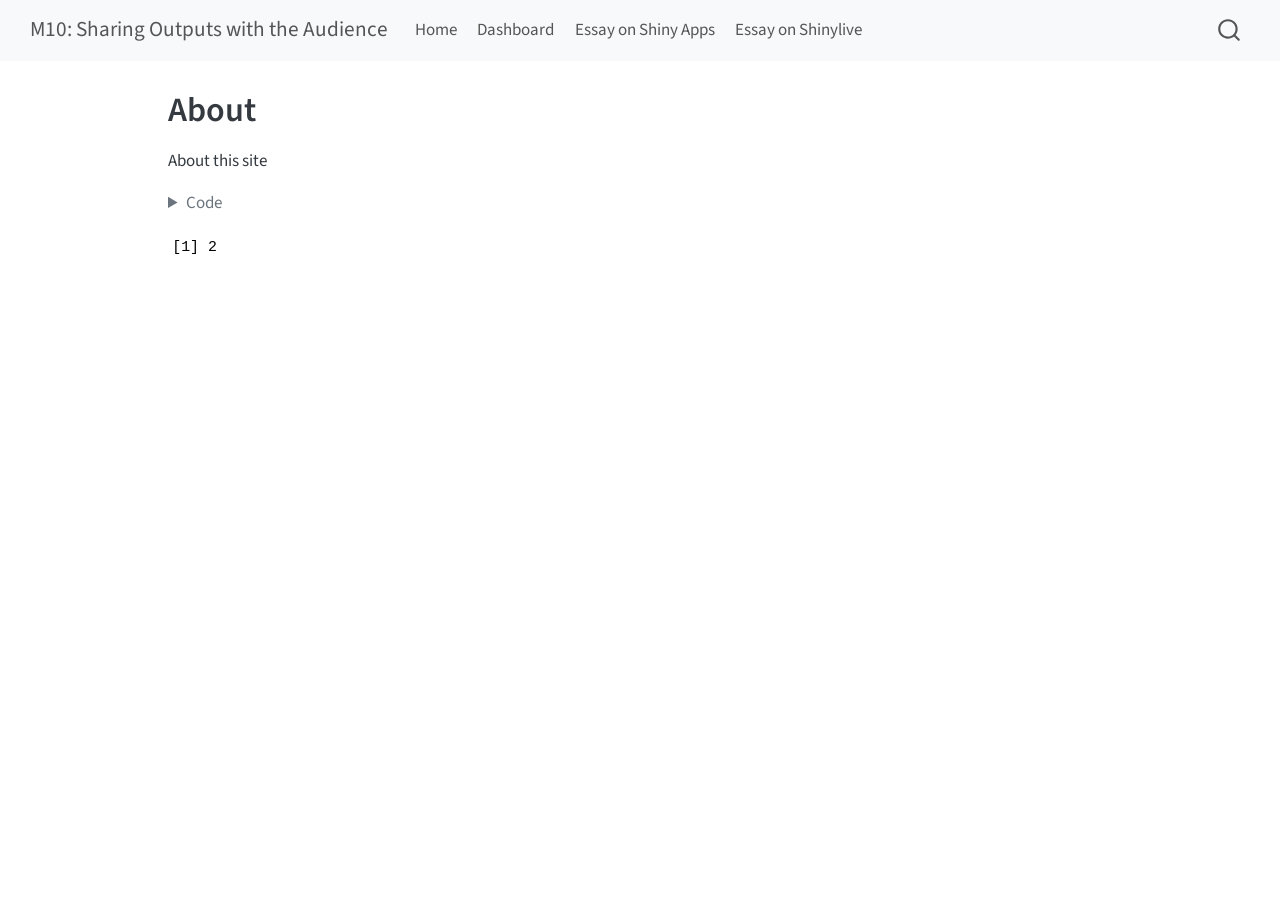
==== docs/about.html @ bc97d0a8 "Initial M10 Quarto website" ====
<!DOCTYPE html>
<html xmlns="http://www.w3.org/1999/xhtml" lang="en" xml:lang="en"><head>

<meta charset="utf-8">
<meta name="generator" content="quarto-1.9.37">

<meta name="viewport" content="width=device-width, initial-scale=1.0, user-scalable=yes">


<title>About – M10: Sharing Outputs with the Audience</title>
<style>
/* Default styles provided by pandoc.
** See https://pandoc.org/MANUAL.html#variables-for-html for config info.
*/
code{white-space: pre-wrap;}
span.smallcaps{font-variant: small-caps;}
div.columns{display: flex; gap: min(4vw, 1.5em);}
div.column{flex: auto; overflow-x: auto;}
div.hanging-indent{margin-left: 1.5em; text-indent: -1.5em;}
ul.task-list{list-style: none;}
ul.task-list li input[type="checkbox"] {
  width: 0.8em;
  margin: 0 0.8em 0.2em -1em; /* quarto-specific, see https://github.com/quarto-dev/quarto-cli/issues/4556 */ 
  vertical-align: middle;
}
/* CSS for syntax highlighting */
html { -webkit-text-size-adjust: 100%; }
pre > code.sourceCode { white-space: pre; position: relative; }
pre > code.sourceCode > span { display: inline-block; line-height: 1.25; }
pre > code.sourceCode > span:empty { height: 1.2em; }
.sourceCode { overflow: visible; }
code.sourceCode > span { color: inherit; text-decoration: inherit; }
div.sourceCode { margin: 1em 0; }
pre.sourceCode { margin: 0; }
@media screen {
div.sourceCode { overflow: auto; }
}
@media print {
pre > code.sourceCode { white-space: pre-wrap; }
pre > code.sourceCode > span { text-indent: -5em; padding-left: 5em; }
}
pre.numberSource code
  { counter-reset: source-line 0; }
pre.numberSource code > span
  { position: relative; left: -4em; counter-increment: source-line; }
pre.numberSource code > span > a:first-child::before
  { content: counter(source-line);
    position: relative; left: -1em; text-align: right; vertical-align: baseline;
    border: none; display: inline-block;
    -webkit-touch-callout: none; -webkit-user-select: none;
    -khtml-user-select: none; -moz-user-select: none;
    -ms-user-select: none; user-select: none;
    padding: 0 4px; width: 4em;
  }
pre.numberSource { margin-left: 3em;  padding-left: 4px; }
div.sourceCode
  {   }
@media screen {
pre > code.sourceCode > span > a:first-child::before { text-decoration: underline; }
}
</style>


<script src="site_libs/quarto-nav/quarto-nav.js"></script>
<script src="site_libs/quarto-nav/headroom.min.js"></script>
<script src="site_libs/clipboard/clipboard.min.js"></script>
<script src="site_libs/quarto-search/autocomplete.umd.js"></script>
<script src="site_libs/quarto-search/fuse.min.js"></script>
<script src="site_libs/quarto-search/quarto-search.js"></script>
<meta name="quarto:offset" content="./">
<script src="site_libs/quarto-html/quarto.js" type="module"></script>
<script src="site_libs/quarto-html/tabsets/tabsets.js" type="module"></script>
<script src="site_libs/quarto-html/popper.min.js"></script>
<script src="site_libs/quarto-html/tippy.umd.min.js"></script>
<script src="site_libs/quarto-html/anchor.min.js"></script>
<link href="site_libs/quarto-html/tippy.css" rel="stylesheet">
<link href="site_libs/quarto-html/quarto-syntax-highlighting-7f8f88aac4f3542376d5c11b86a4c14d.css" rel="stylesheet" id="quarto-text-highlighting-styles">
<script src="site_libs/bootstrap/bootstrap.min.js"></script>
<link href="site_libs/bootstrap/bootstrap-icons.css" rel="stylesheet">
<link href="site_libs/bootstrap/bootstrap-a0f9fd0d421825b736dc1bbcbcba2219.min.css" rel="stylesheet" append-hash="true" id="quarto-bootstrap" data-mode="light">
<script id="quarto-search-options" type="application/json">{
  "location": "navbar",
  "copy-button": false,
  "collapse-after": 3,
  "panel-placement": "end",
  "type": "overlay",
  "limit": 50,
  "keyboard-shortcut": [
    "f",
    "/",
    "s"
  ],
  "show-item-context": false,
  "language": {
    "search-no-results-text": "No results",
    "search-matching-documents-text": "matching documents",
    "search-copy-link-title": "Copy link to search",
    "search-hide-matches-text": "Hide additional matches",
    "search-more-match-text": "more match in this document",
    "search-more-matches-text": "more matches in this document",
    "search-clear-button-title": "Clear",
    "search-text-placeholder": "",
    "search-detached-cancel-button-title": "Cancel",
    "search-submit-button-title": "Submit",
    "search-label": "Search"
  }
}</script>


<link rel="stylesheet" href="styles.css">
</head>

<body class="nav-fixed quarto-light">

<div id="quarto-search-results"></div>
  <header id="quarto-header" class="headroom fixed-top">
    <nav class="navbar navbar-expand-lg " data-bs-theme="dark">
      <div class="navbar-container container-fluid">
      <div class="navbar-brand-container mx-auto">
    <a class="navbar-brand" href="./index.html">
    <span class="navbar-title">M10: Sharing Outputs with the Audience</span>
    </a>
  </div>
            <div id="quarto-search" class="" title="Search"></div>
          <button class="navbar-toggler" type="button" data-bs-toggle="collapse" data-bs-target="#navbarCollapse" aria-controls="navbarCollapse" role="menu" aria-expanded="false" aria-label="Toggle navigation" onclick="if (window.quartoToggleHeadroom) { window.quartoToggleHeadroom(); }">
  <span class="navbar-toggler-icon"></span>
</button>
          <div class="collapse navbar-collapse" id="navbarCollapse">
            <ul class="navbar-nav navbar-nav-scroll me-auto">
  <li class="nav-item">
    <a class="nav-link" href="./index.html"> 
<span class="menu-text">Home</span></a>
  </li>  
  <li class="nav-item">
    <a class="nav-link" href="./dashboard.html"> 
<span class="menu-text">Dashboard</span></a>
  </li>  
  <li class="nav-item">
    <a class="nav-link" href="./shiny-apps.html"> 
<span class="menu-text">Essay on Shiny Apps</span></a>
  </li>  
  <li class="nav-item">
    <a class="nav-link" href="./shinylive.html"> 
<span class="menu-text">Essay on Shinylive</span></a>
  </li>  
</ul>
          </div> <!-- /navcollapse -->
            <div class="quarto-navbar-tools">
</div>
      </div> <!-- /container-fluid -->
    </nav>
</header>
<!-- content -->
<div id="quarto-content" class="quarto-container page-columns page-rows-contents page-layout-article page-navbar">
<!-- sidebar -->
<!-- margin-sidebar -->
    <div id="quarto-margin-sidebar" class="sidebar margin-sidebar zindex-bottom">
        
    </div>
<!-- main -->
<main class="content" id="quarto-document-content">

<header id="title-block-header" class="quarto-title-block default">
<div class="quarto-title">
<h1 class="title">About</h1>
</div>



<div class="quarto-title-meta">

    
  
    
  </div>
  


</header>


<p>About this site</p>
<div class="cell">
<details class="code-fold">
<summary>Code</summary>
<div class="code-copy-outer-scaffold"><div class="sourceCode cell-code" id="cb1"><pre class="sourceCode r code-with-copy"><code class="sourceCode r"><span id="cb1-1"><a href="#cb1-1" aria-hidden="true" tabindex="-1"></a><span class="dv">1</span> <span class="sc">+</span> <span class="dv">1</span></span></code></pre></div><button title="Copy to Clipboard" class="code-copy-button"><i class="bi"></i></button></div>
</details>
<div class="cell-output cell-output-stdout">
<pre><code>[1] 2</code></pre>
</div>
</div>



</main> <!-- /main -->
<script id="quarto-html-after-body" type="application/javascript">
  window.document.addEventListener("DOMContentLoaded", function (event) {
    const icon = "";
    const anchorJS = new window.AnchorJS();
    anchorJS.options = {
      placement: 'right',
      icon: icon
    };
    anchorJS.add('.anchored');
    const isCodeAnnotation = (el) => {
      for (const clz of el.classList) {
        if (clz.startsWith('code-annotation-')) {                     
          return true;
        }
      }
      return false;
    }
    const onCopySuccess = function(e) {
      // button target
      const button = e.trigger;
      // don't keep focus
      button.blur();
      // flash "checked"
      button.classList.add('code-copy-button-checked');
      var currentTitle = button.getAttribute("title");
      button.setAttribute("title", "Copied!");
      let tooltip;
      if (window.bootstrap) {
        button.setAttribute("data-bs-toggle", "tooltip");
        button.setAttribute("data-bs-placement", "left");
        button.setAttribute("data-bs-title", "Copied!");
        tooltip = new bootstrap.Tooltip(button, 
          { trigger: "manual", 
            customClass: "code-copy-button-tooltip",
            offset: [0, -8]});
        tooltip.show();    
      }
      setTimeout(function() {
        if (tooltip) {
          tooltip.hide();
          button.removeAttribute("data-bs-title");
          button.removeAttribute("data-bs-toggle");
          button.removeAttribute("data-bs-placement");
        }
        button.setAttribute("title", currentTitle);
        button.classList.remove('code-copy-button-checked');
      }, 1000);
      // clear code selection
      e.clearSelection();
    }
    const getTextToCopy = function(trigger) {
      const outerScaffold = trigger.parentElement.cloneNode(true);
      const codeEl = outerScaffold.querySelector('code');
      for (const childEl of codeEl.children) {
        if (isCodeAnnotation(childEl)) {
          childEl.remove();
        }
      }
      return codeEl.innerText;
    }
    const clipboard = new window.ClipboardJS('.code-copy-button:not([data-in-quarto-modal])', {
      text: getTextToCopy
    });
    clipboard.on('success', onCopySuccess);
    if (window.document.getElementById('quarto-embedded-source-code-modal')) {
      const clipboardModal = new window.ClipboardJS('.code-copy-button[data-in-quarto-modal]', {
        text: getTextToCopy,
        container: window.document.getElementById('quarto-embedded-source-code-modal')
      });
      clipboardModal.on('success', onCopySuccess);
    }
      var localhostRegex = new RegExp(/^(?:http|https):\/\/localhost\:?[0-9]*\//);
      var mailtoRegex = new RegExp(/^mailto:/);
        var filterRegex = new RegExp('/' + window.location.host + '/');
      var isInternal = (href) => {
          return filterRegex.test(href) || localhostRegex.test(href) || mailtoRegex.test(href);
      }
      // Inspect non-navigation links and adorn them if external
     var links = window.document.querySelectorAll('a[href]:not(.nav-link):not(.navbar-brand):not(.toc-action):not(.sidebar-link):not(.sidebar-item-toggle):not(.pagination-link):not(.no-external):not([aria-hidden]):not(.dropdown-item):not(.quarto-navigation-tool):not(.about-link)');
      for (var i=0; i<links.length; i++) {
        const link = links[i];
        if (!isInternal(link.href)) {
          // undo the damage that might have been done by quarto-nav.js in the case of
          // links that we want to consider external
          if (link.dataset.originalHref !== undefined) {
            link.href = link.dataset.originalHref;
          }
        }
      }
    function tippyHover(el, contentFn, onTriggerFn, onUntriggerFn) {
      const config = {
        allowHTML: true,
        maxWidth: 500,
        delay: 100,
        arrow: false,
        appendTo: function(el) {
            return el.parentElement;
        },
        interactive: true,
        interactiveBorder: 10,
        theme: 'quarto',
        placement: 'bottom-start',
      };
      if (contentFn) {
        config.content = contentFn;
      }
      if (onTriggerFn) {
        config.onTrigger = onTriggerFn;
      }
      if (onUntriggerFn) {
        config.onUntrigger = onUntriggerFn;
      }
      window.tippy(el, config); 
    }
    const noterefs = window.document.querySelectorAll('a[role="doc-noteref"]');
    for (var i=0; i<noterefs.length; i++) {
      const ref = noterefs[i];
      tippyHover(ref, function() {
        // use id or data attribute instead here
        let href = ref.getAttribute('data-footnote-href') || ref.getAttribute('href');
        try { href = new URL(href).hash; } catch {}
        const id = href.replace(/^#\/?/, "");
        const note = window.document.getElementById(id);
        if (note) {
          return note.innerHTML;
        } else {
          return "";
        }
      });
    }
    const xrefs = window.document.querySelectorAll('a.quarto-xref');
    const processXRef = (id, note) => {
      // Strip column container classes
      const stripColumnClz = (el) => {
        el.classList.remove("page-full", "page-columns");
        if (el.children) {
          for (const child of el.children) {
            stripColumnClz(child);
          }
        }
      }
      stripColumnClz(note)
      if (id === null || id.startsWith('sec-')) {
        // Special case sections, only their first couple elements
        const container = document.createElement("div");
        if (note.children && note.children.length > 2) {
          container.appendChild(note.children[0].cloneNode(true));
          for (let i = 1; i < note.children.length; i++) {
            const child = note.children[i];
            if (child.tagName === "P" && child.innerText === "") {
              continue;
            } else {
              container.appendChild(child.cloneNode(true));
              break;
            }
          }
          if (window.Quarto?.typesetMath) {
            window.Quarto.typesetMath(container);
          }
          return container.innerHTML
        } else {
          if (window.Quarto?.typesetMath) {
            window.Quarto.typesetMath(note);
          }
          return note.innerHTML;
        }
      } else {
        // Remove any anchor links if they are present
        const anchorLink = note.querySelector('a.anchorjs-link');
        if (anchorLink) {
          anchorLink.remove();
        }
        if (window.Quarto?.typesetMath) {
          window.Quarto.typesetMath(note);
        }
        if (note.classList.contains("callout")) {
          return note.outerHTML;
        } else {
          return note.innerHTML;
        }
      }
    }
    for (var i=0; i<xrefs.length; i++) {
      const xref = xrefs[i];
      tippyHover(xref, undefined, function(instance) {
        instance.disable();
        let url = xref.getAttribute('href');
        let hash = undefined; 
        if (url.startsWith('#')) {
          hash = url;
        } else {
          try { hash = new URL(url).hash; } catch {}
        }
        if (hash) {
          const id = hash.replace(/^#\/?/, "");
          const note = window.document.getElementById(id);
          if (note !== null) {
            try {
              const html = processXRef(id, note.cloneNode(true));
              instance.setContent(html);
            } finally {
              instance.enable();
              instance.show();
            }
          } else {
            // See if we can fetch this
            fetch(url.split('#')[0])
            .then(res => res.text())
            .then(html => {
              const parser = new DOMParser();
              const htmlDoc = parser.parseFromString(html, "text/html");
              const note = htmlDoc.getElementById(id);
              if (note !== null) {
                const html = processXRef(id, note);
                instance.setContent(html);
              } 
            }).finally(() => {
              instance.enable();
              instance.show();
            });
          }
        } else {
          // See if we can fetch a full url (with no hash to target)
          // This is a special case and we should probably do some content thinning / targeting
          fetch(url)
          .then(res => res.text())
          .then(html => {
            const parser = new DOMParser();
            const htmlDoc = parser.parseFromString(html, "text/html");
            const note = htmlDoc.querySelector('main.content');
            if (note !== null) {
              // This should only happen for chapter cross references
              // (since there is no id in the URL)
              // remove the first header
              if (note.children.length > 0 && note.children[0].tagName === "HEADER") {
                note.children[0].remove();
              }
              const html = processXRef(null, note);
              instance.setContent(html);
            } 
          }).finally(() => {
            instance.enable();
            instance.show();
          });
        }
      }, function(instance) {
      });
    }
        let selectedAnnoteEl;
        const selectorForAnnotation = ( cell, annotation) => {
          let cellAttr = 'data-code-cell="' + cell + '"';
          let lineAttr = 'data-code-annotation="' +  annotation + '"';
          const selector = 'span[' + cellAttr + '][' + lineAttr + ']';
          return selector;
        }
        const selectCodeLines = (annoteEl) => {
          const doc = window.document;
          const targetCell = annoteEl.getAttribute("data-target-cell");
          const targetAnnotation = annoteEl.getAttribute("data-target-annotation");
          const annoteSpan = window.document.querySelector(selectorForAnnotation(targetCell, targetAnnotation));
          const lines = annoteSpan.getAttribute("data-code-lines").split(",");
          const lineIds = lines.map((line) => {
            return targetCell + "-" + line;
          })
          let top = null;
          let height = null;
          let parent = null;
          if (lineIds.length > 0) {
              //compute the position of the single el (top and bottom and make a div)
              const el = window.document.getElementById(lineIds[0]);
              top = el.offsetTop;
              height = el.offsetHeight;
              parent = el.parentElement.parentElement;
            if (lineIds.length > 1) {
              const lastEl = window.document.getElementById(lineIds[lineIds.length - 1]);
              const bottom = lastEl.offsetTop + lastEl.offsetHeight;
              height = bottom - top;
            }
            if (top !== null && height !== null && parent !== null) {
              // cook up a div (if necessary) and position it 
              let div = window.document.getElementById("code-annotation-line-highlight");
              if (div === null) {
                div = window.document.createElement("div");
                div.setAttribute("id", "code-annotation-line-highlight");
                div.style.position = 'absolute';
                parent.appendChild(div);
              }
              div.style.top = top - 2 + "px";
              div.style.height = height + 4 + "px";
              div.style.left = 0;
              let gutterDiv = window.document.getElementById("code-annotation-line-highlight-gutter");
              if (gutterDiv === null) {
                gutterDiv = window.document.createElement("div");
                gutterDiv.setAttribute("id", "code-annotation-line-highlight-gutter");
                gutterDiv.style.position = 'absolute';
                const codeCell = window.document.getElementById(targetCell);
                const gutter = codeCell.querySelector('.code-annotation-gutter');
                gutter.appendChild(gutterDiv);
              }
              gutterDiv.style.top = top - 2 + "px";
              gutterDiv.style.height = height + 4 + "px";
            }
            selectedAnnoteEl = annoteEl;
          }
        };
        const unselectCodeLines = () => {
          const elementsIds = ["code-annotation-line-highlight", "code-annotation-line-highlight-gutter"];
          elementsIds.forEach((elId) => {
            const div = window.document.getElementById(elId);
            if (div) {
              div.remove();
            }
          });
          selectedAnnoteEl = undefined;
        };
          // Handle positioning of the toggle
      window.addEventListener(
        "resize",
        throttle(() => {
          elRect = undefined;
          if (selectedAnnoteEl) {
            selectCodeLines(selectedAnnoteEl);
          }
        }, 10)
      );
      function throttle(fn, ms) {
      let throttle = false;
      let timer;
        return (...args) => {
          if(!throttle) { // first call gets through
              fn.apply(this, args);
              throttle = true;
          } else { // all the others get throttled
              if(timer) clearTimeout(timer); // cancel #2
              timer = setTimeout(() => {
                fn.apply(this, args);
                timer = throttle = false;
              }, ms);
          }
        };
      }
        // Attach click handler to the DT
        const annoteDls = window.document.querySelectorAll('dt[data-target-cell]');
        for (const annoteDlNode of annoteDls) {
          annoteDlNode.addEventListener('click', (event) => {
            const clickedEl = event.target;
            if (clickedEl !== selectedAnnoteEl) {
              unselectCodeLines();
              const activeEl = window.document.querySelector('dt[data-target-cell].code-annotation-active');
              if (activeEl) {
                activeEl.classList.remove('code-annotation-active');
              }
              selectCodeLines(clickedEl);
              clickedEl.classList.add('code-annotation-active');
            } else {
              // Unselect the line
              unselectCodeLines();
              clickedEl.classList.remove('code-annotation-active');
            }
          });
        }
    const findCites = (el) => {
      const parentEl = el.parentElement;
      if (parentEl) {
        const cites = parentEl.dataset.cites;
        if (cites) {
          return {
            el,
            cites: cites.split(' ')
          };
        } else {
          return findCites(el.parentElement)
        }
      } else {
        return undefined;
      }
    };
    var bibliorefs = window.document.querySelectorAll('a[role="doc-biblioref"]');
    for (var i=0; i<bibliorefs.length; i++) {
      const ref = bibliorefs[i];
      const citeInfo = findCites(ref);
      if (citeInfo) {
        tippyHover(citeInfo.el, function() {
          var popup = window.document.createElement('div');
          citeInfo.cites.forEach(function(cite) {
            var citeDiv = window.document.createElement('div');
            citeDiv.classList.add('hanging-indent');
            citeDiv.classList.add('csl-entry');
            var biblioDiv = window.document.getElementById('ref-' + cite);
            if (biblioDiv) {
              citeDiv.innerHTML = biblioDiv.innerHTML;
            }
            popup.appendChild(citeDiv);
          });
          return popup.innerHTML;
        });
      }
    }
  });
  </script>
</div> <!-- /content -->




</body></html>
---- docs/site_libs/quarto-html/tippy.css ----
.tippy-box[data-animation=fade][data-state=hidden]{opacity:0}[data-tippy-root]{max-width:calc(100vw - 10px)}.tippy-box{position:relative;background-color:#333;color:#fff;border-radius:4px;font-size:14px;line-height:1.4;white-space:normal;outline:0;transition-property:transform,visibility,opacity}.tippy-box[data-placement^=top]>.tippy-arrow{bottom:0}.tippy-box[data-placement^=top]>.tippy-arrow:before{bottom:-7px;left:0;border-width:8px 8px 0;border-top-color:initial;transform-origin:center top}.tippy-box[data-placement^=bottom]>.tippy-arrow{top:0}.tippy-box[data-placement^=bottom]>.tippy-arrow:before{top:-7px;left:0;border-width:0 8px 8px;border-bottom-color:initial;transform-origin:center bottom}.tippy-box[data-placement^=left]>.tippy-arrow{right:0}.tippy-box[data-placement^=left]>.tippy-arrow:before{border-width:8px 0 8px 8px;border-left-color:initial;right:-7px;transform-origin:center left}.tippy-box[data-placement^=right]>.tippy-arrow{left:0}.tippy-box[data-placement^=right]>.tippy-arrow:before{left:-7px;border-width:8px 8px 8px 0;border-right-color:initial;transform-origin:center right}.tippy-box[data-inertia][data-state=visible]{transition-timing-function:cubic-bezier(.54,1.5,.38,1.11)}.tippy-arrow{width:16px;height:16px;color:#333}.tippy-arrow:before{content:"";position:absolute;border-color:transparent;border-style:solid}.tippy-content{position:relative;padding:5px 9px;z-index:1}
---- docs/site_libs/quarto-html/quarto-syntax-highlighting-7f8f88aac4f3542376d5c11b86a4c14d.css ----
/* quarto syntax highlight colors */
:root {
  --quarto-hl-ot-color: #003B4F;
  --quarto-hl-at-color: #657422;
  --quarto-hl-ss-color: #20794D;
  --quarto-hl-an-color: #5E5E5E;
  --quarto-hl-fu-color: #4758AB;
  --quarto-hl-st-color: #20794D;
  --quarto-hl-cf-color: #003B4F;
  --quarto-hl-op-color: #5E5E5E;
  --quarto-hl-er-color: #AD0000;
  --quarto-hl-bn-color: #AD0000;
  --quarto-hl-al-color: #AD0000;
  --quarto-hl-va-color: #111111;
  --quarto-hl-bu-color: inherit;
  --quarto-hl-ex-color: inherit;
  --quarto-hl-pp-color: #AD0000;
  --quarto-hl-in-color: #5E5E5E;
  --quarto-hl-vs-color: #20794D;
  --quarto-hl-wa-color: #5E5E5E;
  --quarto-hl-do-color: #5E5E5E;
  --quarto-hl-im-color: #00769E;
  --quarto-hl-ch-color: #20794D;
  --quarto-hl-dt-color: #AD0000;
  --quarto-hl-fl-color: #AD0000;
  --quarto-hl-co-color: #5E5E5E;
  --quarto-hl-cv-color: #5E5E5E;
  --quarto-hl-cn-color: #8f5902;
  --quarto-hl-sc-color: #5E5E5E;
  --quarto-hl-dv-color: #AD0000;
  --quarto-hl-kw-color: #003B4F;
}

/* other quarto variables */
:root {
  --quarto-font-monospace: SFMono-Regular, Menlo, Monaco, Consolas, "Liberation Mono", "Courier New", monospace;
}

/* syntax highlight based on Pandoc's rules */
pre > code.sourceCode > span {
  color: #003B4F;
}

code.sourceCode > span {
  color: #003B4F;
}

div.sourceCode,
div.sourceCode pre.sourceCode {
  color: #003B4F;
}

/* Normal */
code span {
  color: #003B4F;
}

/* Alert */
code span.al {
  color: #AD0000;
  font-style: inherit;
}

/* Annotation */
code span.an {
  color: #5E5E5E;
  font-style: inherit;
}

/* Attribute */
code span.at {
  color: #657422;
  font-style: inherit;
}

/* BaseN */
code span.bn {
  color: #AD0000;
  font-style: inherit;
}

/* BuiltIn */
code span.bu {
  font-style: inherit;
}

/* ControlFlow */
code span.cf {
  color: #003B4F;
  font-weight: bold;
  font-style: inherit;
}

/* Char */
code span.ch {
  color: #20794D;
  font-style: inherit;
}

/* Constant */
code span.cn {
  color: #8f5902;
  font-style: inherit;
}

/* Comment */
code span.co {
  color: #5E5E5E;
  font-style: inherit;
}

/* CommentVar */
code span.cv {
  color: #5E5E5E;
  font-style: italic;
}

/* Documentation */
code span.do {
  color: #5E5E5E;
  font-style: italic;
}

/* DataType */
code span.dt {
  color: #AD0000;
  font-style: inherit;
}

/* DecVal */
code span.dv {
  color: #AD0000;
  font-style: inherit;
}

/* Error */
code span.er {
  color: #AD0000;
  font-style: inherit;
}

/* Extension */
code span.ex {
  font-style: inherit;
}

/* Float */
code span.fl {
  color: #AD0000;
  font-style: inherit;
}

/* Function */
code span.fu {
  color: #4758AB;
  font-style: inherit;
}

/* Import */
code span.im {
  color: #00769E;
  font-style: inherit;
}

/* Information */
code span.in {
  color: #5E5E5E;
  font-style: inherit;
}

/* Keyword */
code span.kw {
  color: #003B4F;
  font-weight: bold;
  font-style: inherit;
}

/* Operator */
code span.op {
  color: #5E5E5E;
  font-style: inherit;
}

/* Other */
code span.ot {
  color: #003B4F;
  font-style: inherit;
}

/* Preprocessor */
code span.pp {
  color: #AD0000;
  font-style: inherit;
}

/* SpecialChar */
code span.sc {
  color: #5E5E5E;
  font-style: inherit;
}

/* SpecialString */
code span.ss {
  color: #20794D;
  font-style: inherit;
}

/* String */
code span.st {
  color: #20794D;
  font-style: inherit;
}

/* Variable */
code span.va {
  color: #111111;
  font-style: inherit;
}

/* VerbatimString */
code span.vs {
  color: #20794D;
  font-style: inherit;
}

/* Warning */
code span.wa {
  color: #5E5E5E;
  font-style: italic;
}

.prevent-inlining {
  content: "</";
}

/*# sourceMappingURL=789ad8cd35626ba772517505b42a116e.css.map */
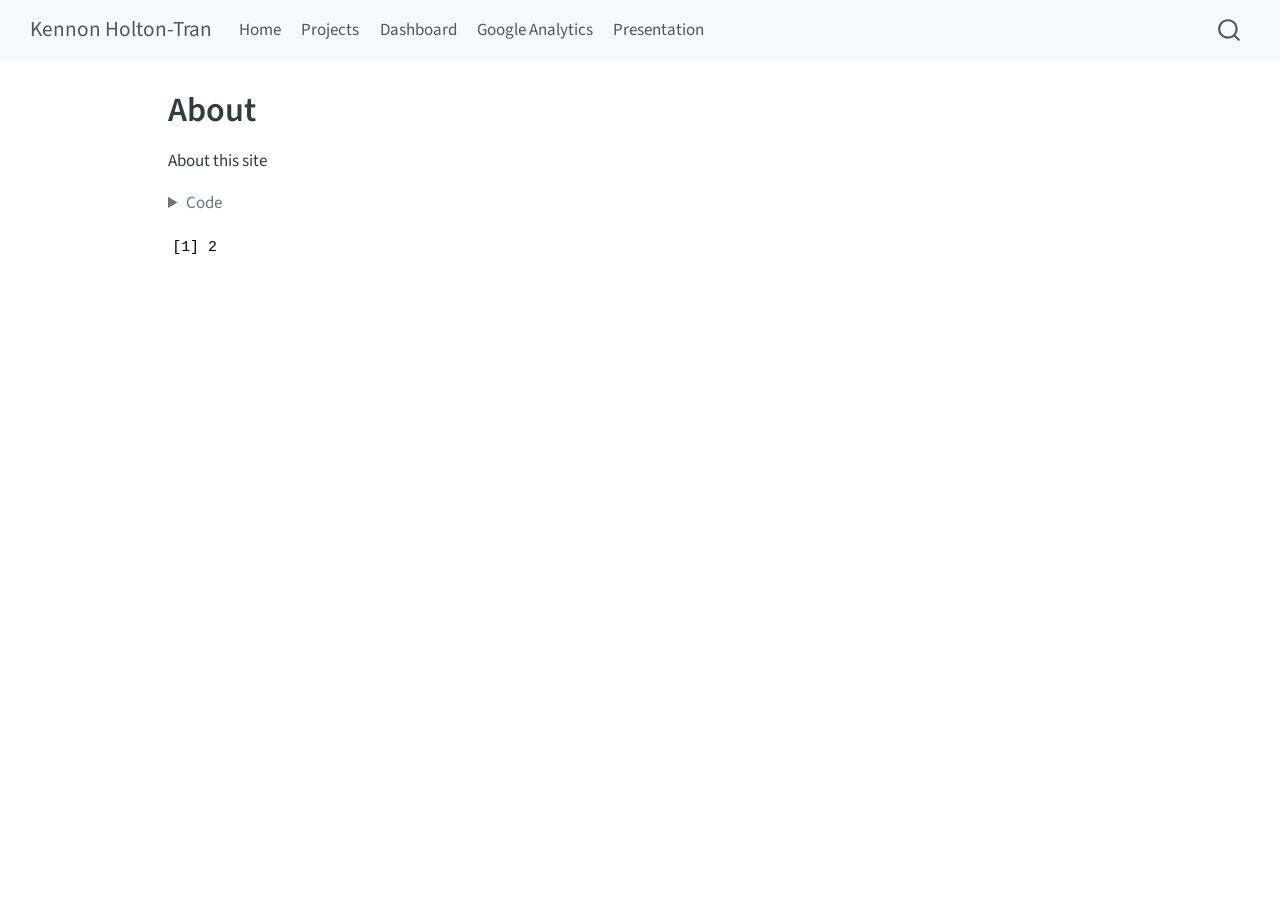
==== commit c10e58dc: "Final portfolio website" ====
--- a/docs/about.html
+++ b/docs/about.html
@@ -7,7 +7,7 @@
 <meta name="viewport" content="width=device-width, initial-scale=1.0, user-scalable=yes">
 
 
-<title>About – M10: Sharing Outputs with the Audience</title>
+<title>About – Kennon Holton-Tran</title>
 <style>
 /* Default styles provided by pandoc.
 ** See https://pandoc.org/MANUAL.html#variables-for-html for config info.
@@ -118,7 +118,7 @@
       <div class="navbar-container container-fluid">
       <div class="navbar-brand-container mx-auto">
     <a class="navbar-brand" href="./index.html">
-    <span class="navbar-title">M10: Sharing Outputs with the Audience</span>
+    <span class="navbar-title">Kennon Holton-Tran</span>
     </a>
   </div>
             <div id="quarto-search" class="" title="Search"></div>
@@ -132,16 +132,20 @@
 <span class="menu-text">Home</span></a>
   </li>  
   <li class="nav-item">
+    <a class="nav-link" href="./projects.html"> 
+<span class="menu-text">Projects</span></a>
+  </li>  
+  <li class="nav-item">
     <a class="nav-link" href="./dashboard.html"> 
 <span class="menu-text">Dashboard</span></a>
   </li>  
   <li class="nav-item">
-    <a class="nav-link" href="./shiny-apps.html"> 
-<span class="menu-text">Essay on Shiny Apps</span></a>
+    <a class="nav-link" href="./google-analytics.html"> 
+<span class="menu-text">Google Analytics</span></a>
   </li>  
   <li class="nav-item">
-    <a class="nav-link" href="./shinylive.html"> 
-<span class="menu-text">Essay on Shinylive</span></a>
+    <a class="nav-link" href="./presentation.html"> 
+<span class="menu-text">Presentation</span></a>
   </li>  
 </ul>
           </div> <!-- /navcollapse -->
--- a/docs/styles.css
+++ b/docs/styles.css
@@ -0,0 +1,41 @@
+/* Portfolio custom styling */
+
+.skills-grid {
+  display: grid;
+  grid-template-columns: 1fr 1fr;
+  gap: 2rem;
+  max-width: 900px;
+  margin: 2rem auto;
+  text-align: left !important;
+}
+
+.skill-card {
+  border: 1px solid #dddddd;
+  border-radius: 10px;
+  padding: 1.5rem;
+  background-color: #f8f9fa;
+}
+
+.skill-card h1 {
+  text-align: left !important;
+  font-size: 1.6rem;
+  margin-top: 0;
+}
+
+.skill-card ul {
+  text-align: left !important;
+  padding-left: 1.3rem;
+  margin-bottom: 0;
+}
+
+.skill-card li {
+  text-align: left !important;
+}
+
+/* Stack the cards on smaller screens */
+@media (max-width: 800px) {
+  .skills-grid {
+    grid-template-columns: 1fr;
+  }
+}
+
